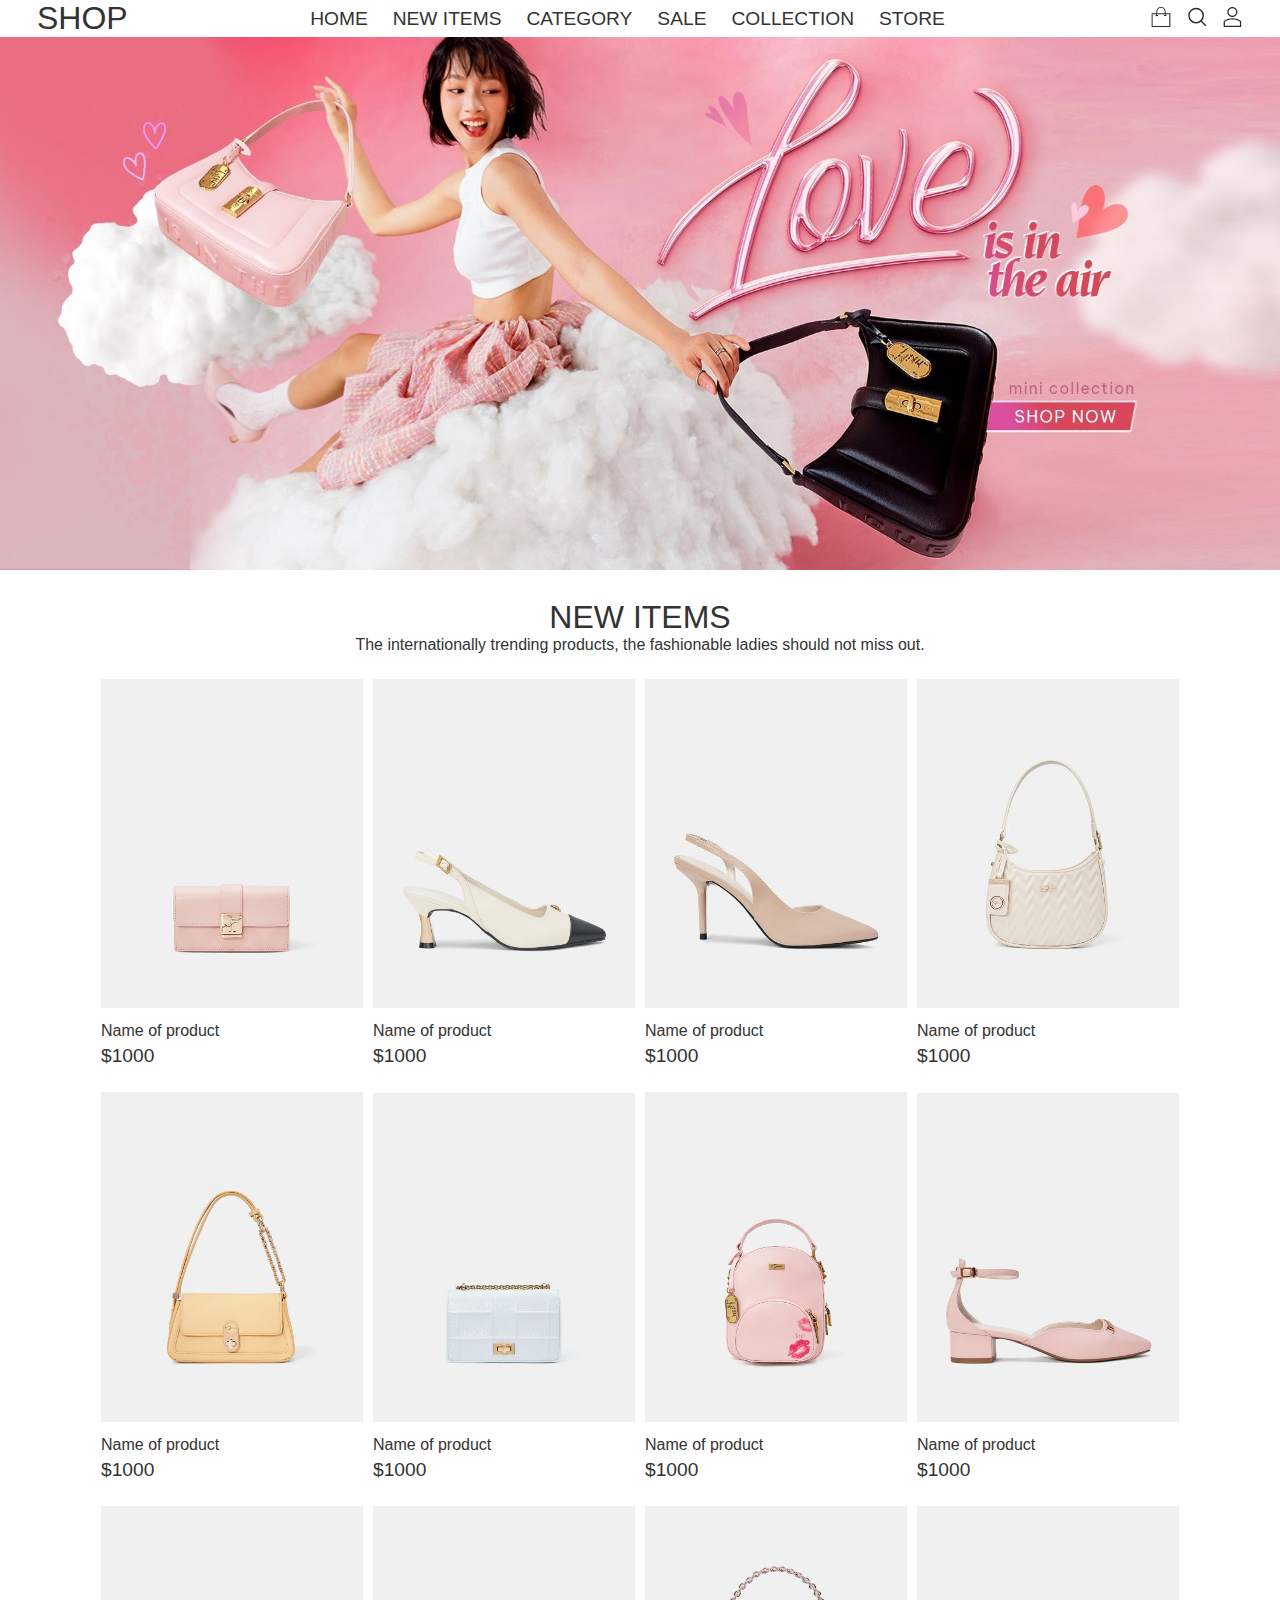
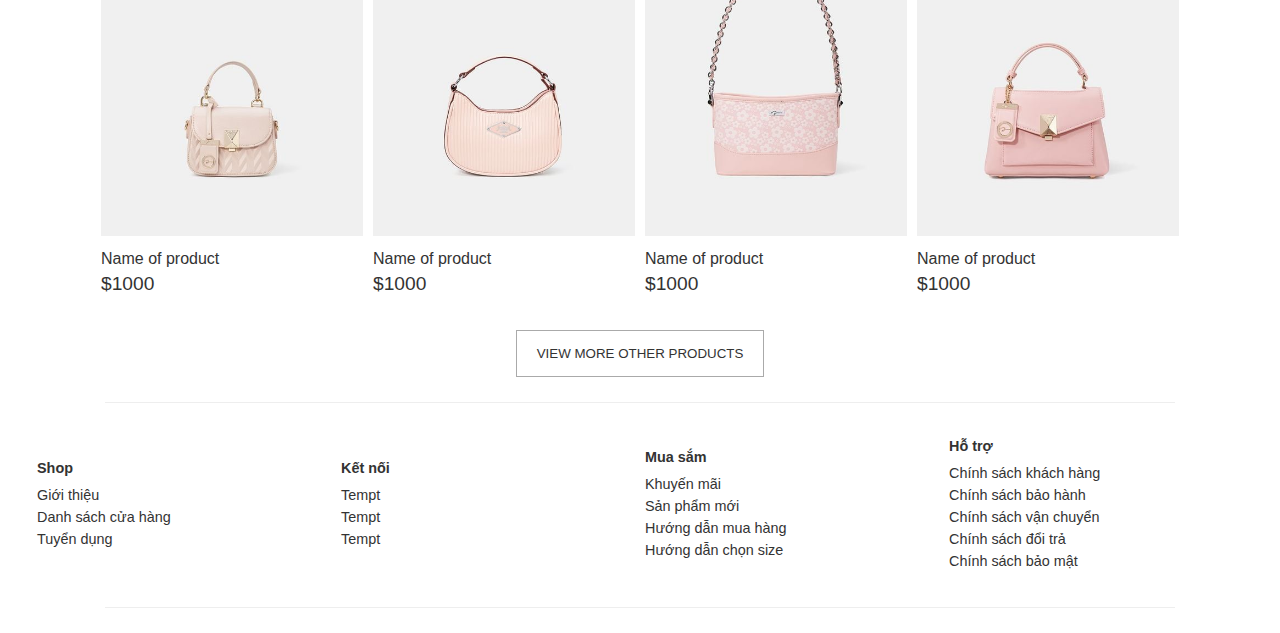
==== new-items.html @ d28296f5 "add new-items site" ====
<!DOCTYPE html>
<html lang="en">
<head>
    <meta charset="UTF-8">
    <meta name="viewport" content="width=device-width, initial-scale=1.0">
    <title>New Items</title>
    <link rel="stylesheet" href="grid.css">
    <link rel="stylesheet" href="main.css">
</head>
<body>
    <header>
        <section class="top-bar">
            <div class="full-container">
                <div class="fluid-container">
                    <div class="row">
                        <div class="col l-0 m-4 s-4">
                            <div class="top-bar__toggle">
                                <label for="">
                                    <svg class="top-bar__toggle-btn" xmlns="http://www.w3.org/2000/svg" viewBox="0 0 448 512"><!--!Font Awesome Free 6.5.1 by @fontawesome - https://fontawesome.com License - https://fontawesome.com/license/free Copyright 2024 Fonticons, Inc.--><path d="M0 96C0 78.3 14.3 64 32 64H416c17.7 0 32 14.3 32 32s-14.3 32-32 32H32C14.3 128 0 113.7 0 96zM0 256c0-17.7 14.3-32 32-32H416c17.7 0 32 14.3 32 32s-14.3 32-32 32H32c-17.7 0-32-14.3-32-32zM448 416c0 17.7-14.3 32-32 32H32c-17.7 0-32-14.3-32-32s14.3-32 32-32H416c17.7 0 32 14.3 32 32z"/></svg>
                                </label>
                            </div>
                        </div>
                        <div class="col l-2 m-4 s-4">
                            <a href="#">
                                <div class="top-bar__logo">SHOP</div>
                            </a>
                        </div>
                        <div class="col l-8 m-0 s-0">
                            <ul class="top-bar__menu">
                                <li><a href="index.html">HOME</a></li>
                                <li><a href="new-items.html">NEW ITEMS</a></li>
                                <li>
                                    <a href="#">CATEGORY</a>

                                </li>
                                <li><a href="#">SALE</a></li>
                                <li><a href="#">COLLECTION</a></li>
                                <li><a href="#">STORE</a></li>
                            </ul>
                        </div>
                        <div class="col l-2 m-4 s-4">
                            <ul class="top-bar__links">
                                <li><a href="#"><svg width="20" height="20" viewBox="0 0 15 16" fill="none" xmlns="http://www.w3.org/2000/svg">
                                    <path d="M6.99952 8C4.79727 8 2.98828 6.19608 2.98828 4C2.98828 1.80392 4.79727 0 6.99952 0C9.20176 0 11.0108 1.80392 11.0108 4C11.0108 6.19608 9.20176 8 6.99952 8ZM6.99952 1.01961C5.34783 1.01961 4.01075 2.35294 4.01075 4C4.01075 5.64706 5.34783 6.98039 6.99952 6.98039C8.6512 6.98039 9.98828 5.64706 9.98828 4C9.98828 2.35294 8.6512 1.01961 6.99952 1.01961Z" fill="#2D2D2D"></path>
                                    <path d="M13.5281 15.9998H0.47191C0.157303 15.9998 0 15.7645 0 15.5292V12.0782C0 11.5292 0.235955 11.0586 0.707865 10.8233C4.48315 8.47036 9.59551 8.47036 13.3708 10.8233C13.764 11.0586 14.0787 11.6076 14.0787 12.0782V15.5292C14 15.7645 13.764 15.9998 13.5281 15.9998ZM1.02247 14.9802H13.0562V12.0782C13.0562 11.9213 12.9775 11.7645 12.8202 11.686C9.35955 9.5684 4.7191 9.5684 1.25843 11.686C1.10112 11.7645 1.02247 11.9213 1.02247 12.0782V14.9802Z" fill="#2D2D2D"></path>
                                </svg></a></li>
                                <li><a href="#"><svg width="20" height="20" viewBox="0 0 14 13" fill="none" xmlns="http://www.w3.org/2000/svg">
                                    <path d="M11.3457 5.49982C11.3457 8.26112 9.10717 10.4996 6.34572 10.4996C3.58427 10.4996 1.3457 8.26112 1.3457 5.49982C1.3457 2.73851 3.58427 0.5 6.34572 0.5C9.10717 0.5 11.3457 2.73851 11.3457 5.49982Z" stroke="#2D2D2D"></path>
                                    <line y1="-0.5" x2="4.94967" y2="-0.5" transform="matrix(0.70712 0.707094 -0.70712 0.707094 9.3457 9.50012)" stroke="#2D2D2D" stroke-linejoin="round"></line>
                                </svg></a></li>
                                <li class="m-0"><a href="#"><svg width="20" height="20" viewBox="0 0 15 16" fill="none" xmlns="http://www.w3.org/2000/svg">
                                    <path d="M15 16H0V5H15V16ZM0.789474 15.1665H14.1228V5.84209H0.789474V15.1665Z" fill="#2D2D2D"></path>
                                    <path d="M11.1586 7.25279H10.4849V3.78071C10.4849 2.08325 9.13752 0.694416 7.49074 0.694416C5.84395 0.694416 4.49658 2.08325 4.49658 3.78071V7.17563H3.74805V3.78071C3.74805 1.69746 5.39483 0 7.49074 0C9.58664 0 11.2334 1.69746 11.2334 3.78071V7.25279H11.1586Z" fill="#2D2D2D"></path>
                                    <path d="M5.09591 6.48145H3V7.25302H5.09591V6.48145Z" fill="#2D2D2D"></path>
                                    <path d="M11.8322 6.48145H9.73633V7.25302H11.8322V6.48145Z" fill="#2D2D2D"></path>
                                </svg></a></li>
                            </ul>
                        </div>
                    </div>
                </div>    
            </div>
        </section>

        <section class="banner">
            <div class="full-container">
                <div class="banner__imgs">
                    <img class="banner__img" src="imgs/banner-0.jpg" alt="">
                </div>
            </div>
        </section>

    </header>
    <main>
        <section class="items">
            <div class="container">
                <div class="heading-title">
                    <h2>NEW ITEMS</h2>
                    <p>The internationally trending products, the fashionable ladies should not miss out.</p>
                </div>
                <div class="row">
                    <div class="col l-3 m-6 s-12">
                        <img src="./imgs/item (1).jpeg" alt="" class="items__img">
                        <div class="item__title">
                            <h3 class="item__title-header">Name of product</h3>
                            <span class="item__title-price">$1000</span>
                        </div>
                    </div>
                    <div class="col l-3 m-6 s-12">
                        <img src="./imgs/item (2).jpeg" alt="" class="items__img">
                        <div class="item__title">
                            <h3 class="item__title-header">Name of product</h3>
                            <span class="item__title-price">$1000</span>
                        </div>
                    </div>
                    <div class="col l-3 m-6 s-12">
                        <img src="./imgs/item (3).jpeg" alt="" class="items__img">
                        <div class="item__title">
                            <h3 class="item__title-header">Name of product</h3>
                            <span class="item__title-price">$1000</span>
                        </div>
                    </div>
                    <div class="col l-3 m-6 s-12">
                        <img src="./imgs/item (4).jpeg" alt="" class="items__img">
                        <div class="item__title">
                            <h3 class="item__title-header">Name of product</h3>
                            <span class="item__title-price">$1000</span>
                        </div>
                    </div>
                </div>
                <div class="row">
                    <div class="col l-3 m-6 s-12">
                        <img src="./imgs/item (5).jpeg" alt="" class="items__img">
                        <div class="item__title">
                            <h3 class="item__title-header">Name of product</h3>
                            <span class="item__title-price">$1000</span>
                        </div>
                    </div>
                    <div class="col l-3 m-6 s-12">
                        <img src="./imgs/item (6).jpeg" alt="" class="items__img">
                        <div class="item__title">
                            <h3 class="item__title-header">Name of product</h3>
                            <span class="item__title-price">$1000</span>
                        </div>
                    </div>
                    <div class="col l-3 m-6 s-12">
                        <img src="./imgs/item (7).jpeg" alt="" class="items__img">
                        <div class="item__title">
                            <h3 class="item__title-header">Name of product</h3>
                            <span class="item__title-price">$1000</span>
                        </div>
                    </div>
                    <div class="col l-3 m-6 s-12">
                        <img src="./imgs/item (8).jpeg" alt="" class="items__img">
                        <div class="item__title">
                            <h3 class="item__title-header">Name of product</h3>
                            <span class="item__title-price">$1000</span>
                        </div>
                    </div>
                </div>
                <div class="row">
                    <div class="col l-3 m-6 s-12">
                        <img src="./imgs/item (9).jpeg" alt="" class="items__img">
                        <div class="item__title">
                            <h3 class="item__title-header">Name of product</h3>
                            <span class="item__title-price">$1000</span>
                        </div>
                    </div>
                    <div class="col l-3 m-6 s-12">
                        <img src="./imgs/item (10).jpeg" alt="" class="items__img">
                        <div class="item__title">
                            <h3 class="item__title-header">Name of product</h3>
                            <span class="item__title-price">$1000</span>
                        </div>
                    </div>
                    <div class="col l-3 m-6 s-12">
                        <img src="./imgs/item (11).jpeg" alt="" class="items__img">
                        <div class="item__title">
                            <h3 class="item__title-header">Name of product</h3>
                            <span class="item__title-price">$1000</span>
                        </div>
                    </div>
                    <div class="col l-3 m-6 s-12">
                        <img src="./imgs/item (12).jpeg" alt="" class="items__img">
                        <div class="item__title">
                            <h3 class="item__title-header">Name of product</h3>
                            <span class="item__title-price">$1000</span>
                        </div>
                    </div>
                </div>
                <div class="row">
                    <div class="items__show">
                        <button>VIEW MORE OTHER PRODUCTS</button>
                    </div>
                </div>
            </div>
        </section>
    </main>
    <footer>
        <hr class="end-sec">
        <section class="infor">
            <div class="fluid-container">
                <div class="row">
                    <div class="col l-3 m-6 s-12">
                        <div class="infor__detail">
                            <h3>Shop</h3>
                            <ul>
                                <li><a href="#">Giới thiệu</a></li>
                                <li><a href="#">Danh sách cửa hàng</a></li>
                                <li><a href="#">Tuyển dụng</a></li>
                            </ul>
                        </div>
                    </div>
                    <div class="col l-3 m-6 s-12">
                        <div class="infor__detail">
                            <h3>Kết nối</h3>
                            <ul>
                                <li><a href="#">Tempt</a></li>
                                <li><a href="#">Tempt</a></li>
                                <li><a href="#">Tempt</a></li>
                            </ul>
                        </div>
                    </div>
                    <div class="col l-3 m-6 s-12">
                        <div class="infor__detail">
                            <h3>Mua sắm</h3>
                            <ul>
                                <li><a href="#">Khuyến mãi</a></li>
                                <li><a href="#">Sản phẩm mới</a></li>
                                <li><a href="#">Hướng dẫn mua hàng</a></li>
                                <li><a href="#">Hướng dẫn chọn size</a></li>
                            </ul>
                        </div>
                    </div>
                    <div class="col l-3 m-6 s-12">
                        <div class="infor__detail">
                            <h3>Hỗ trợ</h3>
                            <ul>
                                <li><a href="#">Chính sách khách hàng</a></li>
                                <li><a href="#">Chính sách bảo hành</a></li>
                                <li><a href="#">Chính sách vận chuyển</a></li>
                                <li><a href="#">Chính sách đổi trả</a></li>
                                <li><a href="#">Chính sách bảo mật</a></li>
                            </ul>
                        </div>
                    </div>
                </div>
            </div>
        </section>
        <hr class="end-sec">
    </footer>
</body>
</html>
---- grid.css ----
.full-container {
    display: block;
    width: 100%;
}

.fluid-container {
    display: block;
    width: 95%;
    margin: 0 auto;
}

.container {
    display: block;
    width: 85%;
    margin: 0 auto;
}

.row {
    display: flex;
    flex-wrap: wrap;
    align-items: center;

    width: 100%;
}

.col {
    padding-left: 5px;
    padding-right: 5px;
    box-sizing: border-box;
}

.l-0 {
    display: none;
}

.l-1,
.l-2,
.l-2-4,
.l-3,
.l-4,
.l-5,
.l-6,
.l-7,
.l-8,
.l-9,
.l-10,
.l-11,
.l-12 {
    display: block;
}

.l-1 {
    flex: 0 0 8.33%;
    max-width: 8.33%;
}

.l-2 {
    flex: 0 0 16.67%;
    max-width: 16.67%;
}

.l-2-4 {
    flex: 0 0 20%;
    max-width: 20%;
}

.l-3 {
    flex: 0 0 25%;
    max-width: 25%;
}

.l-4 {
    flex: 0 0 33.3%;
    max-width: 33.3%;
}

.l-5 {
    flex: 0 0 41.7%;
    max-width: 41.7%;
}

.l-6 {
    flex: 0 0 50%;
    max-width: 50%;
}

.l-7 {
    flex: 0 0 58.33%;
    max-width: 58.33%;
}

.l-8 {
    flex: 0 0 66.66%;
    max-width: 66.66%;
}

.l-9 {
    flex: 0 0 75%;
    max-width: 75%;
}

.l-10 {
    flex: 0 0 83.33%;
    max-width: 83.33%;
}

.l-11 {
    flex: 0 0 91.67%;
    max-width: 91.67%;
}

.l-12 {
    flex: 0 0 100%;
    max-width: 100%;
}

@media screen and (min-width: 740px) and (max-width: 1024px) {
    .col {
        padding-left: 5px;
        padding-right: 5px;
        box-sizing: border-box;
    }
    
    .m-1,
    .m-2,
    .m-2-4,
    .m-3,
    .m-4,
    .m-5,
    .m-6,
    .m-7,
    .m-8,
    .m-9,
    .m-10,
    .m-11,
    .m-12 {
        display: block;
    }

    .m-0 {
        display: none;
    }
    
    .m-1 {
        flex: 0 0 8.33%;
        max-width: 8.33%;
    }
    
    .m-2 {
        flex: 0 0 16.67;
        max-width: 8.33%;
    }
    
    .m-2-4 {
        flex: 0 0 20%;
        max-width: 20%;
    }
    
    .m-3 {
        flex: 0 0 25%;
        flex-shrink: 0;
        max-width: 25%;
    }
    
    .m-4 {
        flex: 0 0 33.33%;
        max-width: 33.33%;
    }
    
    .m-5 {
        flex: 0 0 41.7%;
        max-width: 41.7%;
    }
    
    .m-6 {
        flex: 0 0 50%;
        flex-shrink: 0;
        max-width: 50%;
    }
    
    .m-7 {
        flex: 0 0 58.33%;
        max-width: 58.33%;
    }
    
    .m-8 {
        flex: 0 0 66.67%;
        max-width: 66.67%;
    }
    
    .m-9 {
        flex: 0 0 75%;
        max-width: 75%;
    }
    
    .m-10 {
        flex: 0 0 83.33%;
        max-width: 83.33%;
    }
    
    .m-11 {
        flex: 0 0 91.67%;
        max-width: 91.67%;
    }
    
    .m-12 {
        flex: 0 0 100%;
        max-width: 100%;
    }
}

@media screen and (max-width: 739px) {
    .col {
        padding-left: 5px;
        padding-right: 5px;
        box-sizing: border-box;
    }
    
    .s-1,
    .s-2,
    .s-2-4,
    .s-3,
    .s-4,
    .s-5,
    .s-6,
    .s-7,
    .s-8,
    .s-9,
    .s-10,
    .s-11,
    .s-12 {
        display: block;
    }

    .s-0 {
        display: none;
    }
    
    .s-1 {
        flex: 0 0 8.33%;
        max-width: 8.33%;
    }
    
    .s-2 {
        flex: 0 0 16.67;
        max-width: 8.33%;
    }
    
    .s-2-4 {
        flex: 0 0 20%;
        max-width: 20%;
    }
    
    .s-3 {
        flex: 0 0 25%;
        flex-shrink: 0;
        max-width: 25%;
    }
    
    .s-4 {
        flex: 0 0 33.33%;
        max-width: 33.33%;
    }
    
    .s-5 {
        flex: 0 0 41.7%;
        max-width: 41.7%;
    }
    
    .s-6 {
        flex: 0 0 50%;
        flex-shrink: 0;
        max-width: 50%;
    }
    
    .s-7 {
        flex: 0 0 58.33%;
        max-width: 58.33%;
    }
    
    .s-8 {
        flex: 0 0 66.67%;
        max-width: 66.67%;
    }
    
    .s-9 {
        flex: 0 0 75%;
        max-width: 75%;
    }
    
    .s-10 {
        flex: 0 0 83.33%;
        max-width: 83.33%;
    }
    
    .s-11 {
        flex: 0 0 91.67%;
        max-width: 91.67%;
    }
    
    .s-12 {
        flex: 0 0 100%;
        max-width: 100%;
    }
}
---- main.css ----
* {
    margin: 0;
    padding: 0;

    font-family: "Poppins", sans-serif;
    color: #333;
}

body {
    background-color: #fff;
}

a {
    cursor: pointer;
    text-decoration: none;
}

ul {
    list-style-type: none;
}

.end-sec {
    margin: 25px 105px;
    border: 0;
    border-top: 1px solid #eee;
}

/* HEADER SECTION*/

/* header {
    position: relative;
} */

/* top-bar {
    position: fixed;
    top: 0;
    right: 0;
    left: 0;

    box-shadow: 0 0 10px rgba(0, 0, 0, 0.3);

    background-color: #fff;
} */

.top-bar__toggle-btn {
    width: 2em;
    height: 2em;
}

.top-bar__logo {
    font-size: 2em;
    font-weight: 300;
    /* color: #f30000; */
    color: #333;
}

.top-bar__menu {
    display: flex;
    justify-content: center;
    
    list-style-type: none;

    font-size: 0.8em;
    font-weight: 300;
}

.top-bar__menu li {
    margin-right: 25px;
}

.top-bar__menu li a {
    text-decoration: none;
    font-size: 1.5em;

    color: #333;
}

/* .top-bar__menu li a:hover {
    color: red;
} */

.top-bar__links {
    display: flex;
    flex-direction: row-reverse;

    list-style-type: none;
}

.top-bar__links li {
    margin-left: 1em;
    align-self: center;
}

.top-bar__icon {
    width: 1.5em;
    height: 1.5em;
}

@media screen and (max-width: 1023px) {
    .top-bar__logo {
        display: flex;
        justify-content: center;
    }

    .top-bar__toggle {
        display: block;
    } 
}

/* BANNER SECTION */

/* .banner {
    position: absolute;
    top: 100%;
} */

.banner__img {
    max-width: 100%;
}

/* HEADING TITLE */

.heading-title {
    padding: 25px 52px;
    text-align: center;
}

.heading-title h2 {
    color: #333;

    text-align: center;
    font-size: 2em;
    font-weight: 300;
}

.heading-title p {
    font-weight: 300;
}



/* MINI BANNER */

.mini-banner {
    margin: 25px auto;
    padding: 30px 52px;

    background-color: #F16884;
}

.mini-banner__title,
.mini-banner__details,
.mini-banner__link {
    color: #fff;
    padding: 15px 0;
}

.mini-banner__title {
    font-size: 1.8em;
}

.mini-banner__details a {
    padding: 8px 12px;

    color: #fff;
    font-size: 0.9em;
}

.mini-banner__details button{
    padding: 8px 15px;

    border: 1px solid #fff;
    border-radius: 80px;

    color: #fff;
    background: none;

    font-size: 1.1em;
    font-weight: 300;

}

.mini-banner__details {
    padding: 8px 12px;

    color: #fff;
    font-size: 1.2em;
}

.mini-banner__link {
    display: flex;
    flex-direction: row-reverse;

    font-size: 1.8em;
    text-decoration: underline;
}

/* SPOTLIGHT SECTION */

.spotlight {
    padding: 25px 0;

    background-color: #eee;
    text-align: center;
}

.spotlight-title {
    padding: 15px 52px;
}

.spotlight-title h2 {
    color: #333;

    font-size: 1.5em;
    font-weight: 500;
}

.spotlight-title p {
    font-weight: 300;
}


 
/* FOOTER */

.infor {
    padding: 10px 0;
}

.infor__detail h3 {
    font-size: 0.9em;
    font-weight: 600;
}

.infor__detail ul {
    padding-top: 8px;
}

.infor__detail li {
    padding: 3px 0;

    font-size: 0.9em;
    font-weight: 300;
}

/* ----------------------------------------------------------------------------------------------- */

/* NEW ITEMS SECTION________________________________________ */


.new-items {
    /* padding: 1em 0; */

    text-align: center;
}

/* ITEMS_____________________________________________________ */
.items__img {
    max-width: 100%;
    max-height: 100%;
}

.item__title {
    padding: 5px 0 25px 0;
}

.item__title-header {
    padding: 5px 0;

    font-weight: 300;
    font-size: 1em;
}

.item__title-price {
    font-size: 1.2em;
    font-weight: 300;
}


.items__show {
    width: 100%;
    padding-top: 10px;

    text-align: center;
}

.items__show button {
    border: 1px solid #aaa;
    padding: 15px 20px;

    background: none;

    font-weight: 500;
}

.items__show button:hover {
    border: 1.2px solid #777;
}

.items__collection-btn {
    padding-top: 25px;
    padding-bottom: 25px;
    width: 100%;

    text-align: center;
}

.items__collection-btn button{
    padding: 0.6em 0.6em;
    border: none;
    border-bottom: 1px solid #333;

    background: none;

    font-size: 1em;
}
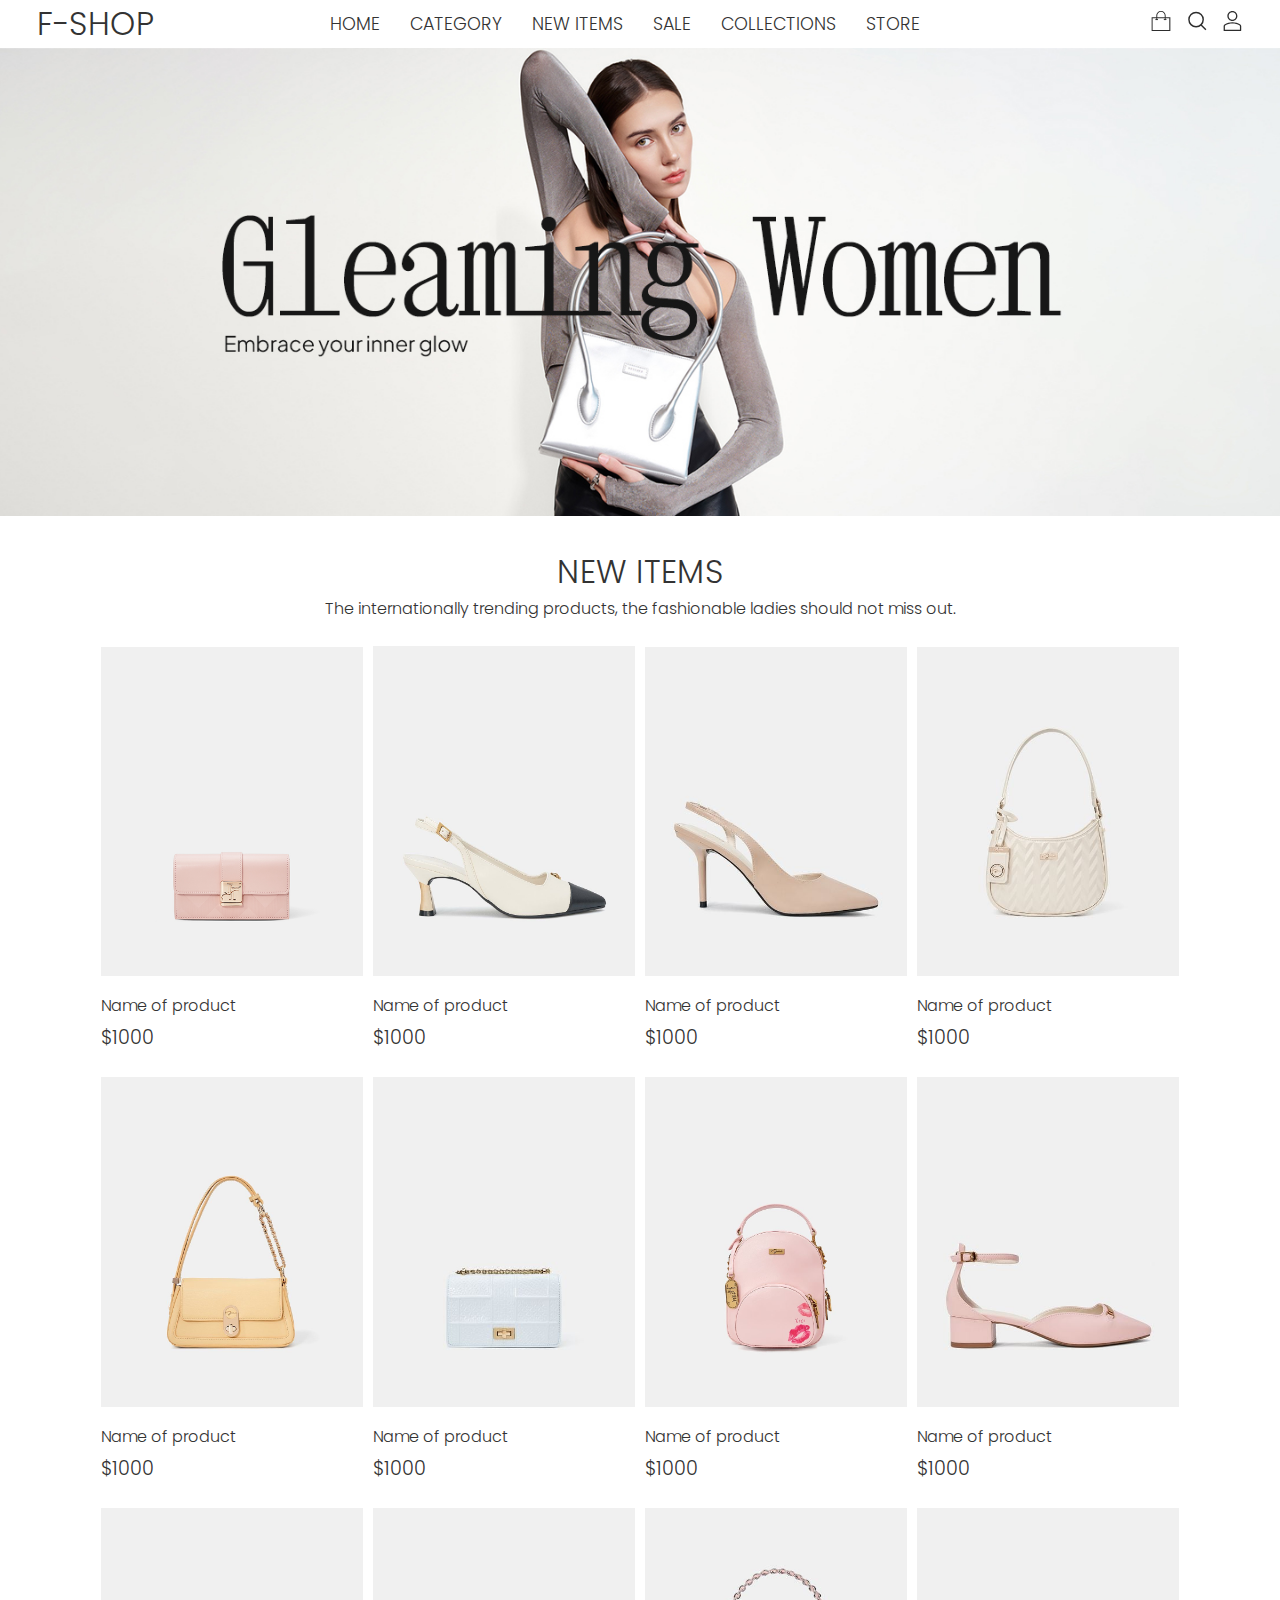
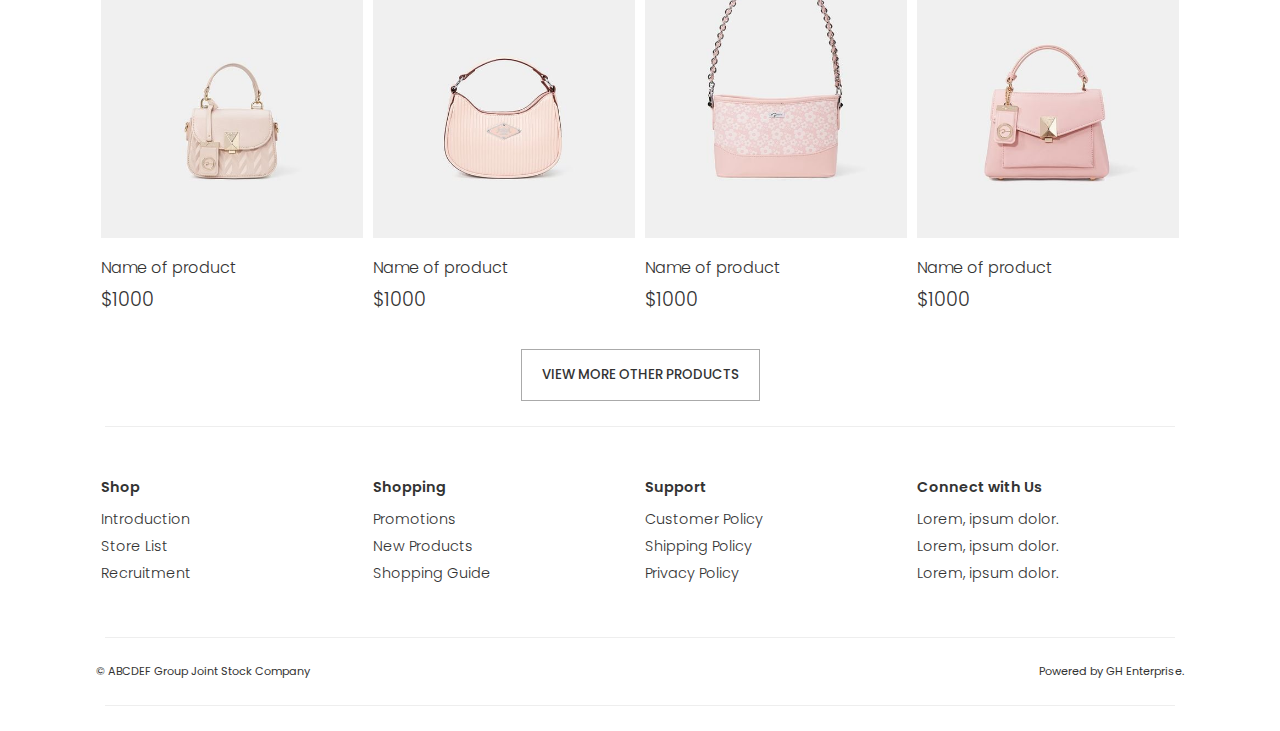
==== commit c6d8016b: "add sale, collection site" ====
--- a/new-items.html
+++ b/new-items.html
@@ -3,9 +3,12 @@
 <head>
     <meta charset="UTF-8">
     <meta name="viewport" content="width=device-width, initial-scale=1.0">
-    <title>New Items</title>
+    <title>New items</title>
     <link rel="stylesheet" href="grid.css">
     <link rel="stylesheet" href="main.css">
+    <link rel="preconnect" href="https://fonts.googleapis.com">
+    <link rel="preconnect" href="https://fonts.gstatic.com" crossorigin>
+    <link href="https://fonts.googleapis.com/css2?family=Poppins:ital,wght@0,100;0,200;0,300;0,400;0,500;0,600;0,700;0,800;0,900;1,100;1,200;1,300;1,400;1,500;1,600;1,700;1,800;1,900&display=swap" rel="stylesheet">
 </head>
 <body>
     <header>
@@ -21,20 +24,20 @@
                             </div>
                         </div>
                         <div class="col l-2 m-4 s-4">
-                            <a href="#">
-                                <div class="top-bar__logo">SHOP</div>
+                            <a href="index.html">
+                                <div class="top-bar__logo">F-SHOP</div>
                             </a>
                         </div>
                         <div class="col l-8 m-0 s-0">
                             <ul class="top-bar__menu">
                                 <li><a href="index.html">HOME</a></li>
-                                <li><a href="new-items.html">NEW ITEMS</a></li>
                                 <li>
                                     <a href="#">CATEGORY</a>
+                                </li>
+                                <li><a href="new-items.html">NEW ITEMS</a></li>
 
-                                </li>
-                                <li><a href="#">SALE</a></li>
-                                <li><a href="#">COLLECTION</a></li>
+                                <li><a href="sale.html">SALE</a></li>
+                                <li><a href="collection.html">COLLECTIONS</a></li>
                                 <li><a href="#">STORE</a></li>
                             </ul>
                         </div>
@@ -60,17 +63,16 @@
                 </div>    
             </div>
         </section>
+    </header>
 
+    <main>
         <section class="banner">
             <div class="full-container">
                 <div class="banner__imgs">
-                    <img class="banner__img" src="imgs/banner-0.jpg" alt="">
-                </div>
-            </div>
-        </section>
-
-    </header>
-    <main>
+                    <img class="banner__img" src="imgs/banner-1.jpg" alt="">
+                </div>
+            </div>
+        </section>
         <section class="items">
             <div class="container">
                 <div class="heading-title">
@@ -178,55 +180,65 @@
     <footer>
         <hr class="end-sec">
         <section class="infor">
-            <div class="fluid-container">
+            <div class="container">
                 <div class="row">
                     <div class="col l-3 m-6 s-12">
                         <div class="infor__detail">
                             <h3>Shop</h3>
                             <ul>
-                                <li><a href="#">Giới thiệu</a></li>
-                                <li><a href="#">Danh sách cửa hàng</a></li>
-                                <li><a href="#">Tuyển dụng</a></li>
-                            </ul>
-                        </div>
-                    </div>
-                    <div class="col l-3 m-6 s-12">
-                        <div class="infor__detail">
-                            <h3>Kết nối</h3>
-                            <ul>
-                                <li><a href="#">Tempt</a></li>
-                                <li><a href="#">Tempt</a></li>
-                                <li><a href="#">Tempt</a></li>
-                            </ul>
-                        </div>
-                    </div>
-                    <div class="col l-3 m-6 s-12">
-                        <div class="infor__detail">
-                            <h3>Mua sắm</h3>
-                            <ul>
-                                <li><a href="#">Khuyến mãi</a></li>
-                                <li><a href="#">Sản phẩm mới</a></li>
-                                <li><a href="#">Hướng dẫn mua hàng</a></li>
-                                <li><a href="#">Hướng dẫn chọn size</a></li>
-                            </ul>
-                        </div>
-                    </div>
-                    <div class="col l-3 m-6 s-12">
-                        <div class="infor__detail">
-                            <h3>Hỗ trợ</h3>
-                            <ul>
-                                <li><a href="#">Chính sách khách hàng</a></li>
-                                <li><a href="#">Chính sách bảo hành</a></li>
-                                <li><a href="#">Chính sách vận chuyển</a></li>
-                                <li><a href="#">Chính sách đổi trả</a></li>
-                                <li><a href="#">Chính sách bảo mật</a></li>
-                            </ul>
-                        </div>
-                    </div>
-                </div>
-            </div>
-        </section>
+                                <li><a href="#">Introduction</a></li>
+                                <li><a href="#">Store List</a></li>
+                                <li><a href="#">Recruitment</a></li>
+                            </ul>
+                        </div>
+                    </div>
+                    <div class="col l-3 m-6 s-12">
+                        <div class="infor__detail">
+                            <h3>Shopping</h3>
+                            <ul>
+                                <li><a href="#">Promotions</a></li>
+                                <li><a href="#">New Products</a></li>
+                                <li><a href="#">Shopping Guide</a></li>
+                            </ul>
+                        </div>
+                    </div>
+                    <div class="col l-3 m-6 s-12">
+                        <div class="infor__detail">
+                            <h3>Support</h3>
+                            <ul>
+                                <li><a href="#">Customer Policy</a></li>
+                                <li><a href="#">Shipping Policy</a></li>
+                                <li><a href="#">Privacy Policy</a></li>
+                            </ul>
+                        </div>
+                    </div>
+                    <div class="col l-3 m-6 s-12">
+                        <div class="infor__detail">
+                            <h3>Connect with Us</h3>
+                            <ul>
+                                <li><a href="#">Lorem, ipsum dolor.</a></li>
+                                <li><a href="#">Lorem, ipsum dolor.</a></li>
+                                <li><a href="#">Lorem, ipsum dolor.</a></li>
+                            </ul>
+                        </div>
+                    </div>
+                </div>
+            </div>
+        </section>
+        
         <hr class="end-sec">
+
+        <section class="bottom-bar">
+            <div class="container">
+                <div class="bottom-bar__content">
+                    <div>© ABCDEF Group Joint Stock Company</div>
+                    <div>Powered by GH Enterprise.</div>        
+                </div>
+            </div>
+        </section>
+        
+        <hr class="end-sec">
+    
     </footer>
 </body>
 </html>--- a/grid.css
+++ b/grid.css
@@ -23,9 +23,19 @@
     width: 100%;
 }
 
+.space-between {
+    justify-content: space-between;
+}
+
 .col {
     padding-left: 5px;
     padding-right: 5px;
+    box-sizing: border-box;
+}
+
+.gutter {
+    padding-left: 10px;
+    padding-right: 10px;
     box-sizing: border-box;
 }
 
--- a/main.css
+++ b/main.css
@@ -17,6 +17,15 @@
 
 ul {
     list-style-type: none;
+}
+
+.center {
+    text-align: center;
+}
+
+.end-row {
+    margin: 25px 105px;
+    border: none;
 }
 
 .end-sec {
@@ -25,7 +34,8 @@
     border-top: 1px solid #eee;
 }
 
-/* HEADER SECTION*/
+
+/* HEADER SECTION_______________________________________________________________________________________________*/
 
 /* header {
     position: relative;
@@ -50,8 +60,10 @@
 .top-bar__logo {
     font-size: 2em;
     font-weight: 300;
-    /* color: #f30000; */
-    color: #333;
+}
+
+.top-bar__logo:hover {
+    font-weight: 400;
 }
 
 .top-bar__menu {
@@ -59,25 +71,18 @@
     justify-content: center;
     
     list-style-type: none;
-
-    font-size: 0.8em;
-    font-weight: 300;
 }
 
 .top-bar__menu li {
-    margin-right: 25px;
-}
-
-.top-bar__menu li a {
-    text-decoration: none;
-    font-size: 1.5em;
-
-    color: #333;
-}
-
-/* .top-bar__menu li a:hover {
-    color: red;
-} */
+    margin-right: 30px;
+
+    font-size: 1.1em;
+    font-weight: 300;
+}
+
+.top-bar__menu li a:hover {
+    font-weight: 400;
+}
 
 .top-bar__links {
     display: flex;
@@ -220,30 +225,11 @@
 }
 
 
- 
-/* FOOTER */
-
-.infor {
-    padding: 10px 0;
-}
-
-.infor__detail h3 {
-    font-size: 0.9em;
-    font-weight: 600;
-}
-
-.infor__detail ul {
-    padding-top: 8px;
-}
-
-.infor__detail li {
-    padding: 3px 0;
-
-    font-size: 0.9em;
-    font-weight: 300;
-}
-
-/* ----------------------------------------------------------------------------------------------- */
+/* COLLECTION________________________________________ */
+.collection {
+    margin-top: 30px;
+}
+
 
 /* NEW ITEMS SECTION________________________________________ */
 
@@ -276,6 +262,17 @@
     font-weight: 300;
 }
 
+.item__title-price-sale {
+    font-size: 1.2em;
+    font-weight: 300;
+    color:#f00;
+}
+
+.item__title-price-compare {
+    font-size: 1em;
+    font-weight: 300;
+}
+
 
 .items__show {
     width: 100%;
@@ -314,3 +311,33 @@
 
     font-size: 1em;
 }
+
+/* FOOTER____________________________________________________________________________________________________ */
+
+.infor {
+    padding: 25px 0;
+}
+
+
+.infor__detail h3 {
+    font-size: 0.9em;
+    font-weight: 600;
+}
+
+.infor__detail ul {
+    padding-top: 8px;
+}
+
+.infor__detail li {
+    padding: 3px 0;
+
+    font-size: 0.9em;
+    font-weight: 300;
+}
+
+.bottom-bar__content {
+    display: flex;
+    justify-content: space-between;
+
+    font-size: 0.7em;
+}
